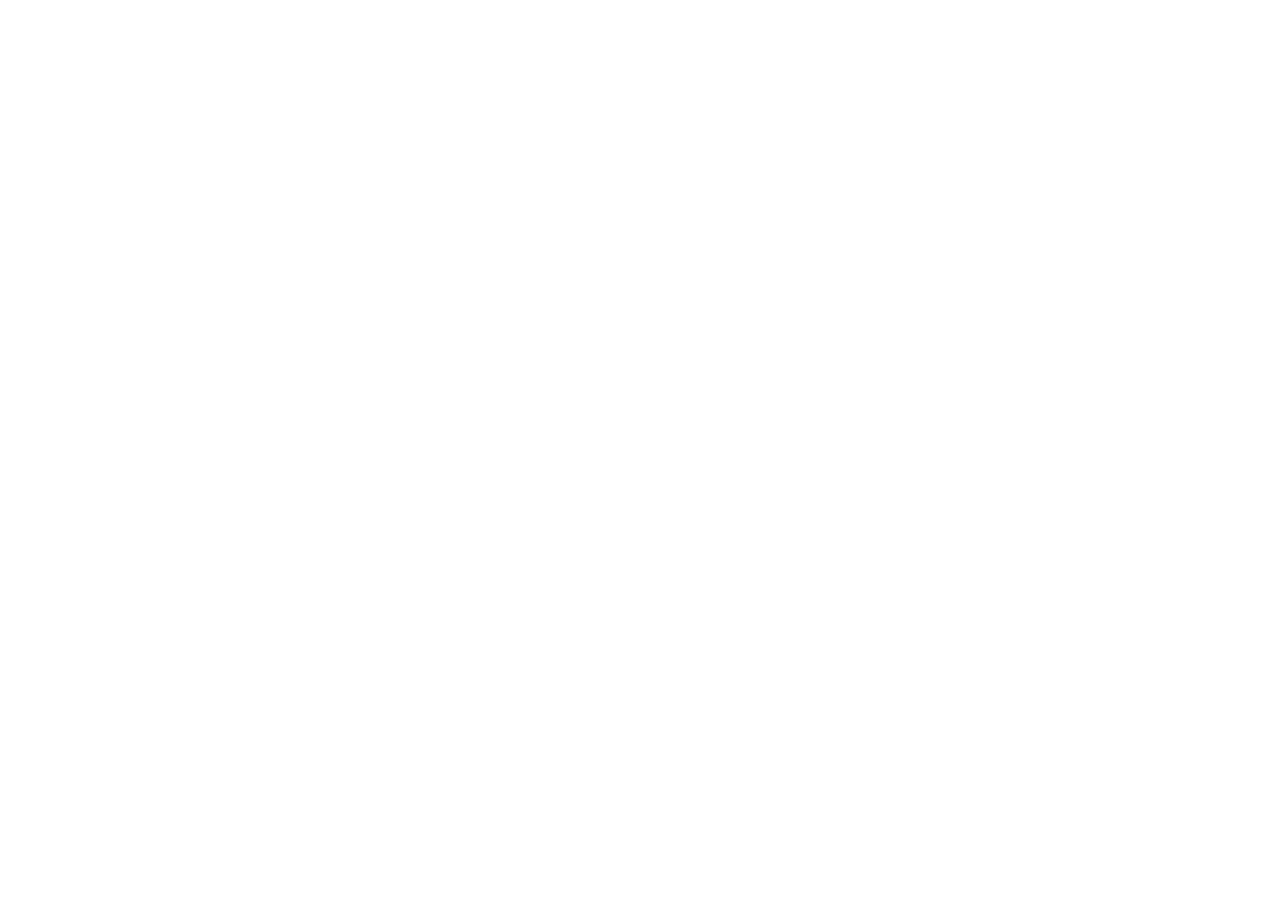
==== index.html @ 676aa28a "basic index.html" ====
<!DOCTYPE html>
<html lang="en">
<head>
    <meta charset="UTF-8">
    <meta http-equiv="X-UA-Compatible" content="IE=edge">
    <meta name="viewport" content="width=device-width, initial-scale=1.0">
    <title>LINUX JÓB xd</title>
</head>
<body>
    <div class="main-container">
        <header class="header">

        </header>

        <main class="main"></main>

        <footer class="footer"></footer>
    </div>
</body>
</html>
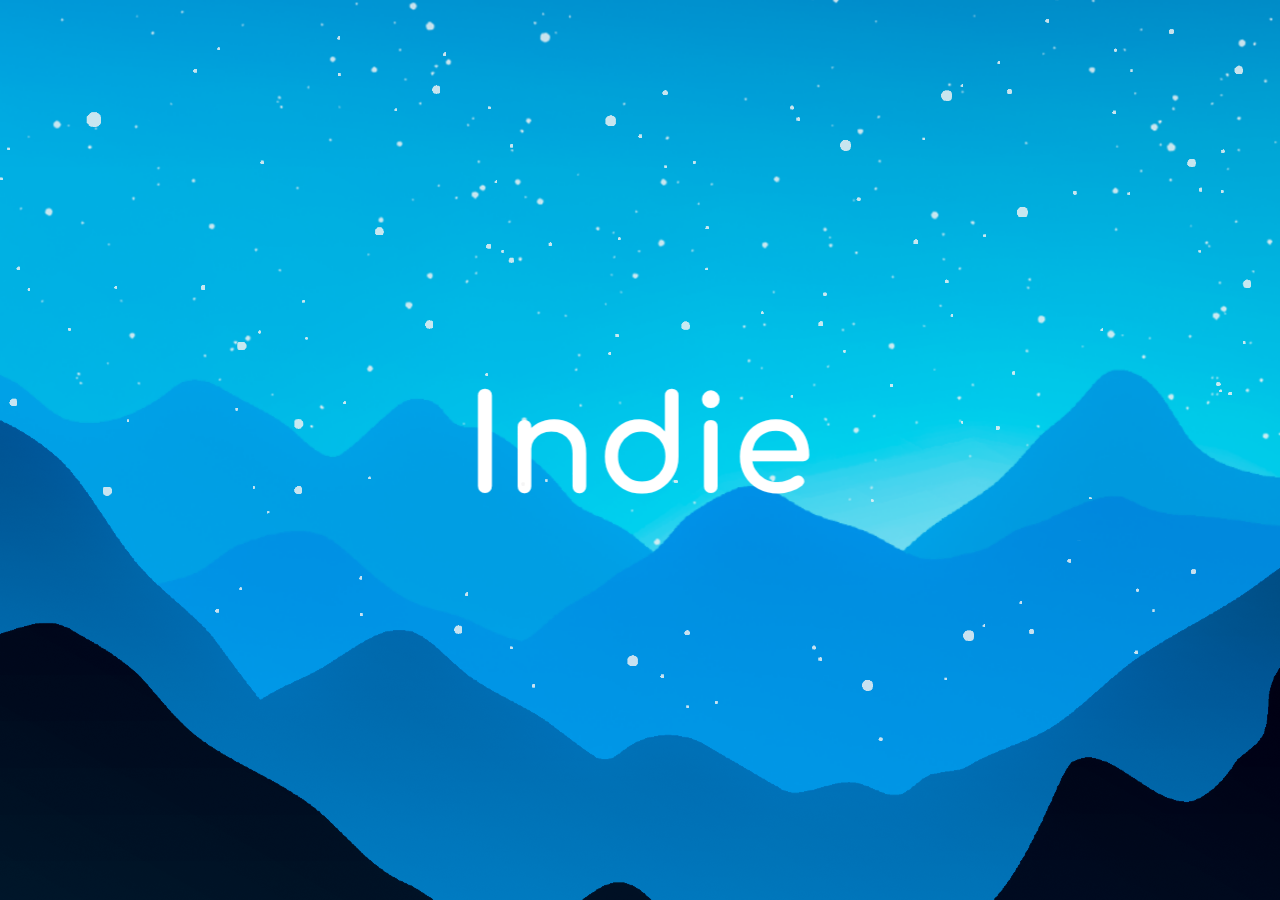
==== commit 991ad838: "aigzsdlpkő" ====
--- a/index.html
+++ b/index.html
@@ -4,17 +4,25 @@
     <meta charset="UTF-8">
     <meta http-equiv="X-UA-Compatible" content="IE=edge">
     <meta name="viewport" content="width=device-width, initial-scale=1.0">
-    <title>LINUX JÓB xd</title>
+    <link rel="stylesheet" href="style/style.css">
+    <title>Indie Games</title>
 </head>
 <body>
-    <div class="main-container">
-        <header class="header">
+    <div class="parallax_wrapper" id="home">
+        <div class="parallax_group" id="Home">
+            <div class="outro_screen parallax_layer layer_1"></div>
+            <div class="parallax_layer layer_2"></div>
+            <div class="parallax_layer layer_3"></div>
+            <div class="parallax_layer layer_4"><h1>Indie</h1></div>
+            <div class="parallax_layer layer_5"></div>
+            <div class="parallax_layer layer_6"></div>
+            <div class="parallax_layer layer_7"></div>
+        </div>
 
-        </header>
+        <div class="outro_screen" id="outro">
+            <h2 id="About_me">Games</h2>
+        </div>
 
-        <main class="main"></main>
-
-        <footer class="footer"></footer>
     </div>
 </body>
 </html>--- a/style/style.css
+++ b/style/style.css
@@ -0,0 +1,309 @@
+@import url("https://fonts.googleapis.com/css2?family=Open+Sans:ital,wght@0,300;0,400;0,500;0,600;0,700;0,800;1,300;1,400;1,500;1,600;1,700;1,800&display=swap");
+@import url("https://fonts.googleapis.com/css2?family=Fredericka+the+Great&display=swap");
+@import url("https://fonts.googleapis.com/css2?family=Bahiana&display=swap");
+@import url("https://fonts.googleapis.com/css2?family=Comfortaa&display=swap");
+@import url("https://fonts.googleapis.com/css2?family=Roboto:wght@500&display=swap");
+@import url("https://fonts.googleapis.com/css2?family=Montserrat:wght@300&display=swap");
+* {
+  margin: 0;
+  padding: 0;
+  -webkit-box-sizing: border-box;
+          box-sizing: border-box;
+}
+
+a {
+  text-decoration: none;
+}
+
+::-webkit-scrollbar {
+  width: 0px;
+}
+
+body {
+  font-family: 'Montserrat', sans-serif;
+  font-size: 4em;
+  background-color: #000d22;
+  color: #fff;
+  width: 100%;
+  overflow: overlay;
+  display: -webkit-box;
+  display: -ms-flexbox;
+  display: flex;
+}
+
+body .parallax_wrapper {
+  margin: auto;
+  scroll-behavior: smooth;
+  -ms-scroll-snap-type: y proximity;
+      scroll-snap-type: y proximity;
+  width: 1920px;
+  height: 100vh;
+  position: relative;
+  overflow-y: scroll;
+  overflow-x: hidden;
+  -webkit-perspective: 450px;
+          perspective: 450px;
+}
+
+body .parallax_wrapper .outro_screen {
+  scroll-snap-align: start;
+  height: 100vh;
+  background-color: #000d22;
+  z-index: 2;
+  text-align: center;
+}
+
+body .parallax_wrapper .outro_screen h2 {
+  padding-top: 90px;
+  padding-left: 20px;
+  padding-right: 20px;
+}
+
+body .parallax_wrapper .outro_screen h3 {
+  padding-top: 90px;
+  padding-left: 20px;
+  padding-right: 20px;
+}
+
+body .parallax_wrapper #outro1 {
+  color: white;
+  background-color: #005a9b;
+}
+
+body .parallax_wrapper .navbar {
+  width: 100%;
+  float: left;
+  position: -webkit-sticky;
+  position: sticky;
+  top: 0px;
+  left: 0px;
+}
+
+body .parallax_wrapper .navbar .logoholder {
+  position: absolute;
+  background-image: url("../img/logo_1.png");
+  background-size: cover;
+  width: 60px;
+  height: 60px;
+  margin: 20px;
+}
+
+body .parallax_wrapper .navbar .navbar-right {
+  position: absolute;
+  right: 0px;
+  display: -webkit-box;
+  display: -ms-flexbox;
+  display: flex;
+  -webkit-box-align: end;
+      -ms-flex-align: end;
+          align-items: flex-end;
+}
+
+body .parallax_wrapper .navbar .navbar-right a {
+  color: white;
+  display: block;
+  margin: 40px 40px;
+  font-size: 20px;
+}
+
+body .parallax_wrapper .parallax_group {
+  width: 100vw;
+  max-width: 1920px;
+  position: relative;
+  height: 100vh;
+  z-index: -1;
+  -webkit-transform-style: preserve-3d;
+          transform-style: preserve-3d;
+}
+
+body .parallax_wrapper .parallax_group .parallax_layer {
+  position: absolute;
+  inset: 0;
+  display: -webkit-box;
+  display: -ms-flexbox;
+  display: flex;
+  -webkit-box-pack: center;
+      -ms-flex-pack: center;
+          justify-content: center;
+  -webkit-box-align: center;
+      -ms-flex-align: center;
+          align-items: center;
+}
+
+body .parallax_wrapper .parallax_group .layer_1 {
+  background-image: url("../img/background_1.2/layer_1.png");
+  background-repeat: no-repeat;
+  background-position: top center;
+  -webkit-transform: translateZ(-200px) scale(1.44444);
+          transform: translateZ(-200px) scale(1.44444);
+  background-color: transparent;
+}
+
+body .parallax_wrapper .parallax_group .layer_1 a {
+  font-size: 0px;
+}
+
+body .parallax_wrapper .parallax_group .layer_1 .box {
+  position: absolute;
+  bottom: 10px;
+  width: 40px;
+  height: 100px;
+  border-radius: 20px;
+}
+
+body .parallax_wrapper .parallax_group .layer_1 .box::before,
+body .parallax_wrapper .parallax_group .layer_1 .box::after {
+  content: "";
+  position: absolute;
+  top: 10%;
+  left: 50%;
+  border: 3px solid white;
+  height: 20px;
+  width: 20px;
+  -webkit-transform: translate(-50%, -50%) rotate(45deg);
+          transform: translate(-50%, -50%) rotate(45deg);
+  border-top: transparent;
+  border-left: transparent;
+  -webkit-animation: arrow 1s infinite ease-in-out;
+          animation: arrow 1s infinite ease-in-out;
+}
+
+body .parallax_wrapper .parallax_group .layer_1 .box::after {
+  opacity: 0%;
+  top: 20%;
+  -webkit-animation-delay: .4s;
+          animation-delay: .4s;
+}
+
+@-webkit-keyframes arrow {
+  0% {
+    opacity: 0;
+  }
+  20% {
+    opacity: 1;
+  }
+  60% {
+    opacity: 1;
+  }
+  100% {
+    top: 85%;
+    opacity: 0;
+  }
+}
+
+@keyframes arrow {
+  0% {
+    opacity: 0;
+  }
+  20% {
+    opacity: 1;
+  }
+  60% {
+    opacity: 1;
+  }
+  100% {
+    top: 85%;
+    opacity: 0;
+  }
+}
+
+body .parallax_wrapper .parallax_group .layer_1 .socials {
+  display: -webkit-box;
+  display: -ms-flexbox;
+  display: flex;
+  -webkit-box-orient: vertical;
+  -webkit-box-direction: normal;
+      -ms-flex-direction: column;
+          flex-direction: column;
+  -webkit-box-pack: justify;
+      -ms-flex-pack: justify;
+          justify-content: space-between;
+  position: absolute;
+  bottom: calc(50% - ((105px + ($logo-margin * 3)) / 2));
+  right: 5px;
+}
+
+body .parallax_wrapper .parallax_group .layer_1 .socials a {
+  font-size: 0px;
+}
+
+body .parallax_wrapper .parallax_group .layer_1 .socials a .social_image {
+  margin-bottom: 20px;
+  width: 35px;
+  height: 35px;
+}
+
+body .parallax_wrapper .parallax_group .layer_2 {
+  background-position: top center;
+  background-image: url("../img/background_1.2/layer_2.png");
+  background-repeat: no-repeat;
+  -webkit-transform: translateZ(-400px) scale(1.88889);
+          transform: translateZ(-400px) scale(1.88889);
+}
+
+body .parallax_wrapper .parallax_group .layer_4 {
+  background-position: top center;
+  background-image: url("../img/background_1.2/layer_4.png");
+  background-repeat: no-repeat;
+  -webkit-transform: translateZ(-800px) scale(3.22222);
+          transform: translateZ(-800px) scale(3.22222);
+}
+
+body .parallax_wrapper .parallax_group .layer_4 h1 {
+  position: relative;
+  font-size: 9vw;
+  color: white;
+  font-family: 'Comfortaa', sans-serif;
+}
+
+body .parallax_wrapper .parallax_group .layer_5 {
+  background-position: top center;
+  background-image: url("../img/background_1.2/layer_5.png");
+  background-repeat: no-repeat;
+  -webkit-transform: translateZ(-1000px) scale(3.66667);
+          transform: translateZ(-1000px) scale(3.66667);
+}
+
+body .parallax_wrapper .parallax_group .layer_3 {
+  background-position: top center;
+  background-image: url("../img/background_1.2/layer_6.3.png");
+  -webkit-transform: translateZ(-600px) scale(2.33333);
+          transform: translateZ(-600px) scale(2.33333);
+  -webkit-animation: snow_fall 75s .1s linear infinite;
+          animation: snow_fall 75s .1s linear infinite;
+}
+
+body .parallax_wrapper .parallax_group .layer_6 {
+  background-position: top center;
+  background-image: url("../img/background_1.2/layer_6.4.png");
+  -webkit-transform: translateZ(-1200px) scale(4.11111);
+          transform: translateZ(-1200px) scale(4.11111);
+  -webkit-animation: snow_fall 150s .3s linear infinite;
+          animation: snow_fall 150s .3s linear infinite;
+}
+
+@-webkit-keyframes snow_fall {
+  0% {
+    background-position: 0 0;
+  }
+  100% {
+    background-position: 1920px 1080px;
+  }
+}
+
+@keyframes snow_fall {
+  0% {
+    background-position: 0 0;
+  }
+  100% {
+    background-position: 1920px 1080px;
+  }
+}
+
+body .parallax_wrapper .parallax_group .layer_7 {
+  background-image: url("../img/background_1.2/layer_7.png");
+  background-repeat: no-repeat;
+  -webkit-transform: translateZ(-1400px) scale(4.33333);
+          transform: translateZ(-1400px) scale(4.33333);
+}
+/*# sourceMappingURL=style.css.map */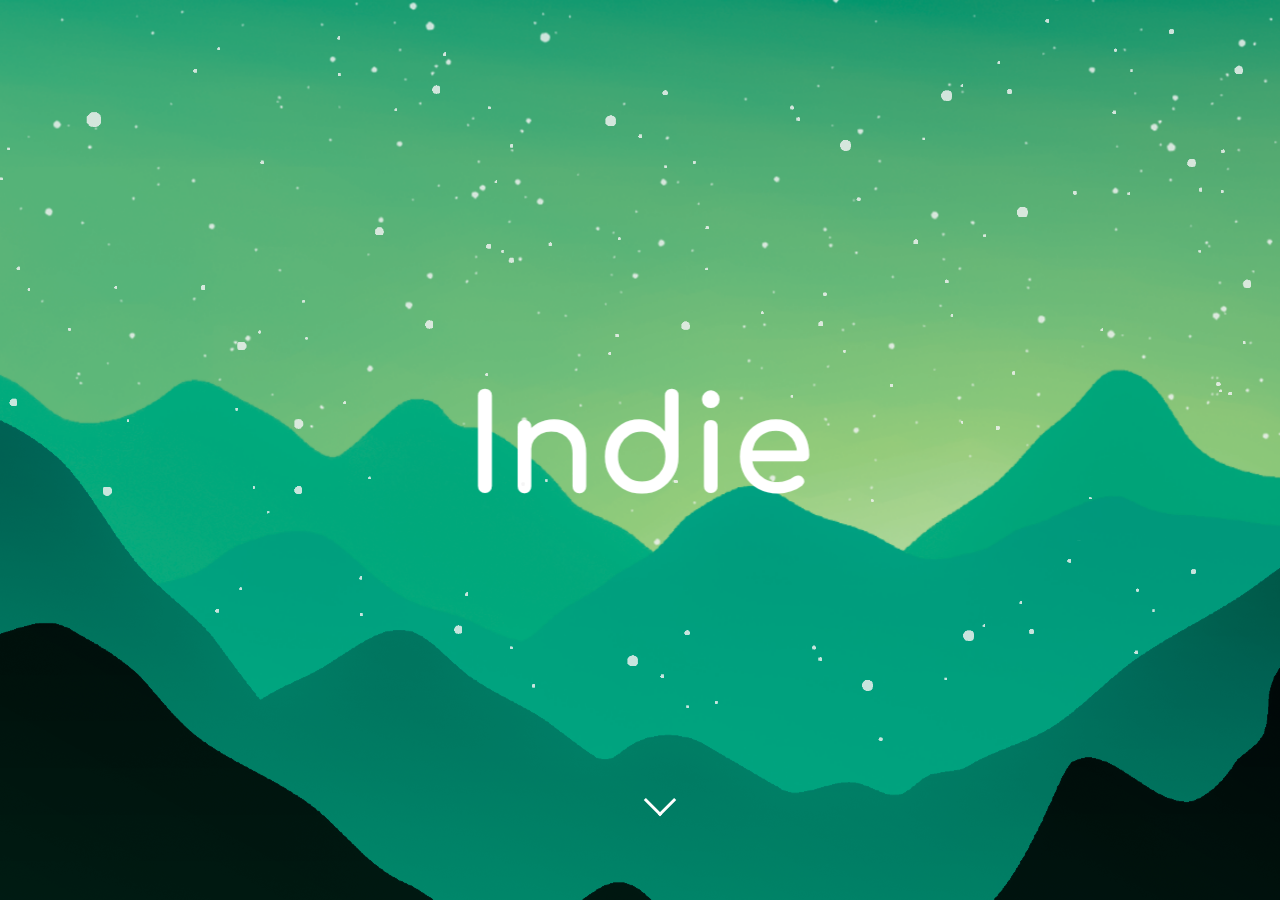
==== commit 19c97528: "Added cards, paralllax" ====
--- a/index.html
+++ b/index.html
@@ -4,13 +4,17 @@
     <meta charset="UTF-8">
     <meta http-equiv="X-UA-Compatible" content="IE=edge">
     <meta name="viewport" content="width=device-width, initial-scale=1.0">
+    <script src="https://cdn.jsdelivr.net/npm/@popperjs/core@2.10.2/dist/umd/popper.min.js" integrity="sha384-7+zCNj/IqJ95wo16oMtfsKbZ9ccEh31eOz1HGyDuCQ6wgnyJNSYdrPa03rtR1zdB" crossorigin="anonymous"></script>
+<script src="https://cdn.jsdelivr.net/npm/bootstrap@5.1.3/dist/js/bootstrap.min.js" integrity="sha384-QJHtvGhmr9XOIpI6YVutG+2QOK9T+ZnN4kzFN1RtK3zEFEIsxhlmWl5/YESvpZ13" crossorigin="anonymous"></script>
     <link rel="stylesheet" href="style/style.css">
     <title>Indie Games</title>
 </head>
 <body>
     <div class="parallax_wrapper" id="home">
         <div class="parallax_group" id="Home">
-            <div class="outro_screen parallax_layer layer_1"></div>
+            <div class="outro_screen parallax_layer layer_1">
+                <a href="#About_me"><div class="box"></div></a>
+            </div>
             <div class="parallax_layer layer_2"></div>
             <div class="parallax_layer layer_3"></div>
             <div class="parallax_layer layer_4"><h1>Indie</h1></div>
@@ -20,8 +24,34 @@
         </div>
 
         <div class="outro_screen" id="outro">
-            <h2 id="About_me">Games</h2>
+            <div class="title">
+                <h2 id="About_me">Games</h2>
+            </div>
+            <div class="cards">
+                <div class="card">
+                    <div class="banner"></div>
+                    <div class="paragraph"></div>
+                    <div class="interect"></div>
+                </div>
+                <div class="card">
+                    <div class="banner"></div>
+                    <div class="paragraph"></div>
+                    <div class="interect"></div>
+                </div>
+                <div class="card">
+                    <div class="banner"></div>
+                    <div class="paragraph"></div>
+                    <div class="interect"></div>
+                </div>
+                <div class="card">
+                    <div class="banner"></div>
+                    <div class="paragraph"></div>
+                    <div class="interect"></div>
+                </div>
+            </div>
         </div>
+
+        <div class="outro_screen"></div>
 
     </div>
 </body>
--- a/style/style.css
+++ b/style/style.css
@@ -20,7 +20,7 @@
 }
 
 body {
-  font-family: 'Montserrat', sans-serif;
+  font-family: 'Comfortaa', sans-serif;
   font-size: 4em;
   background-color: #000d22;
   color: #fff;
@@ -48,26 +48,50 @@
 body .parallax_wrapper .outro_screen {
   scroll-snap-align: start;
   height: 100vh;
-  background-color: #000d22;
+  background-color: #060a09;
   z-index: 2;
+  display: -webkit-box;
+  display: -ms-flexbox;
+  display: flex;
+  -ms-flex-pack: distribute;
+      justify-content: space-around;
   text-align: center;
-}
-
-body .parallax_wrapper .outro_screen h2 {
-  padding-top: 90px;
-  padding-left: 20px;
-  padding-right: 20px;
-}
-
-body .parallax_wrapper .outro_screen h3 {
-  padding-top: 90px;
-  padding-left: 20px;
-  padding-right: 20px;
-}
-
-body .parallax_wrapper #outro1 {
-  color: white;
-  background-color: #005a9b;
+  -webkit-box-align: center;
+      -ms-flex-align: center;
+          align-items: center;
+  -webkit-box-orient: vertical;
+  -webkit-box-direction: normal;
+      -ms-flex-direction: column;
+          flex-direction: column;
+}
+
+body .parallax_wrapper .outro_screen .cards {
+  display: -webkit-box;
+  display: -ms-flexbox;
+  display: flex;
+  width: 93%;
+  height: 75%;
+  -webkit-box-align: center;
+      -ms-flex-align: center;
+          align-items: center;
+  -ms-flex-pack: distribute;
+      justify-content: space-around;
+}
+
+body .parallax_wrapper .outro_screen .cards .card {
+  background-color: #222e2b;
+  border-radius: 2vw;
+  height: 70%;
+  width: 20%;
+  cursor: pointer;
+  -webkit-transition: width 0.5s, height 0.5s, background-color 0.5s;
+  transition: width 0.5s, height 0.5s, background-color 0.5s;
+}
+
+body .parallax_wrapper .outro_screen .cards .card:hover {
+  width: 25%;
+  height: 75%;
+  background-color: #ffffff;
 }
 
 body .parallax_wrapper .navbar {
@@ -253,7 +277,6 @@
   position: relative;
   font-size: 9vw;
   color: white;
-  font-family: 'Comfortaa', sans-serif;
 }
 
 body .parallax_wrapper .parallax_group .layer_5 {
@@ -306,4 +329,26 @@
   -webkit-transform: translateZ(-1400px) scale(4.33333);
           transform: translateZ(-1400px) scale(4.33333);
 }
+
+@-webkit-keyframes transin {
+  0% {
+    -webkit-transform: translateY(-100vh);
+            transform: translateY(-100vh);
+  }
+  100% {
+    -webkit-transform: translateY(0);
+            transform: translateY(0);
+  }
+}
+
+@keyframes transin {
+  0% {
+    -webkit-transform: translateY(-100vh);
+            transform: translateY(-100vh);
+  }
+  100% {
+    -webkit-transform: translateY(0);
+            transform: translateY(0);
+  }
+}
 /*# sourceMappingURL=style.css.map */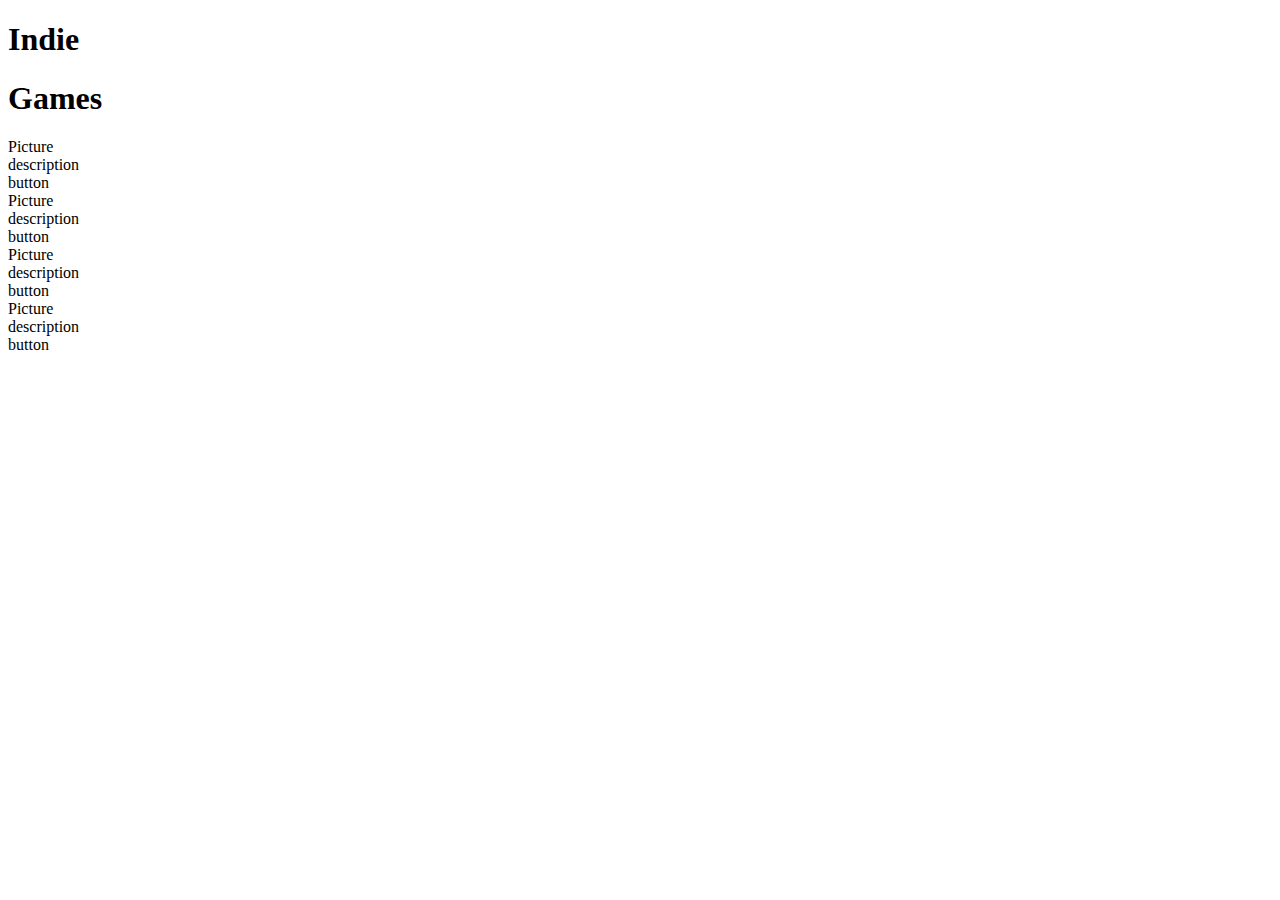
==== commit 21962f82: "Fiexed layout - media queries" ====
--- a/index.html
+++ b/index.html
@@ -1,58 +1,57 @@
 <!DOCTYPE html>
 <html lang="en">
+
 <head>
     <meta charset="UTF-8">
     <meta http-equiv="X-UA-Compatible" content="IE=edge">
     <meta name="viewport" content="width=device-width, initial-scale=1.0">
-    <script src="https://cdn.jsdelivr.net/npm/@popperjs/core@2.10.2/dist/umd/popper.min.js" integrity="sha384-7+zCNj/IqJ95wo16oMtfsKbZ9ccEh31eOz1HGyDuCQ6wgnyJNSYdrPa03rtR1zdB" crossorigin="anonymous"></script>
-<script src="https://cdn.jsdelivr.net/npm/bootstrap@5.1.3/dist/js/bootstrap.min.js" integrity="sha384-QJHtvGhmr9XOIpI6YVutG+2QOK9T+ZnN4kzFN1RtK3zEFEIsxhlmWl5/YESvpZ13" crossorigin="anonymous"></script>
-    <link rel="stylesheet" href="style/style.css">
+    <link rel="stylesheet" href="Style/style.css">
     <title>Indie Games</title>
 </head>
+
 <body>
-    <div class="parallax_wrapper" id="home">
-        <div class="parallax_group" id="Home">
-            <div class="outro_screen parallax_layer layer_1">
-                <a href="#About_me"><div class="box"></div></a>
+    <div class="parwrapper">
+        <div class="parlayer layer0"></div>
+        <div class="parlayer layer1"></div>
+        <div class="parlayer layer2"></div>
+        <div class="parlayer layer3">
+            <h1>Indie</h1>
+        </div>
+        <div class="parlayer layer4"></div>
+        <div class="parlayer layer5"></div>
+        <div class="parlayer layer6"></div>
+        <div class="parlayer layer7"></div>
+    </div>
+
+    <div class="nav">
+        <div class="title">
+            <h1>Games</h1>
+        </div>
+        <div class="cards">
+            <div class="card">
+                <div class="picture">Picture</div>
+                <div class="desc">description</div>
+                <div class="interact">button</div>
             </div>
-            <div class="parallax_layer layer_2"></div>
-            <div class="parallax_layer layer_3"></div>
-            <div class="parallax_layer layer_4"><h1>Indie</h1></div>
-            <div class="parallax_layer layer_5"></div>
-            <div class="parallax_layer layer_6"></div>
-            <div class="parallax_layer layer_7"></div>
-        </div>
-
-        <div class="outro_screen" id="outro">
-            <div class="title">
-                <h2 id="About_me">Games</h2>
+            <div class="card">
+                <div class="picture">Picture</div>
+                <div class="desc">description</div>
+                <div class="interact">button</div>
             </div>
-            <div class="cards">
-                <div class="card">
-                    <div class="banner"></div>
-                    <div class="paragraph"></div>
-                    <div class="interect"></div>
-                </div>
-                <div class="card">
-                    <div class="banner"></div>
-                    <div class="paragraph"></div>
-                    <div class="interect"></div>
-                </div>
-                <div class="card">
-                    <div class="banner"></div>
-                    <div class="paragraph"></div>
-                    <div class="interect"></div>
-                </div>
-                <div class="card">
-                    <div class="banner"></div>
-                    <div class="paragraph"></div>
-                    <div class="interect"></div>
-                </div>
+            <div class="card">
+                <div class="picture">Picture</div>
+                <div class="desc">description</div>
+                <div class="interact">button</div>
+            </div>
+            <div class="card">
+                <div class="picture">Picture</div>
+                <div class="desc">description</div>
+                <div class="interact">button</div>
             </div>
         </div>
+    </div>
 
-        <div class="outro_screen"></div>
+    <script src="Scripts/parallax.js"></script>
+</body>
 
-    </div>
-</body>
 </html>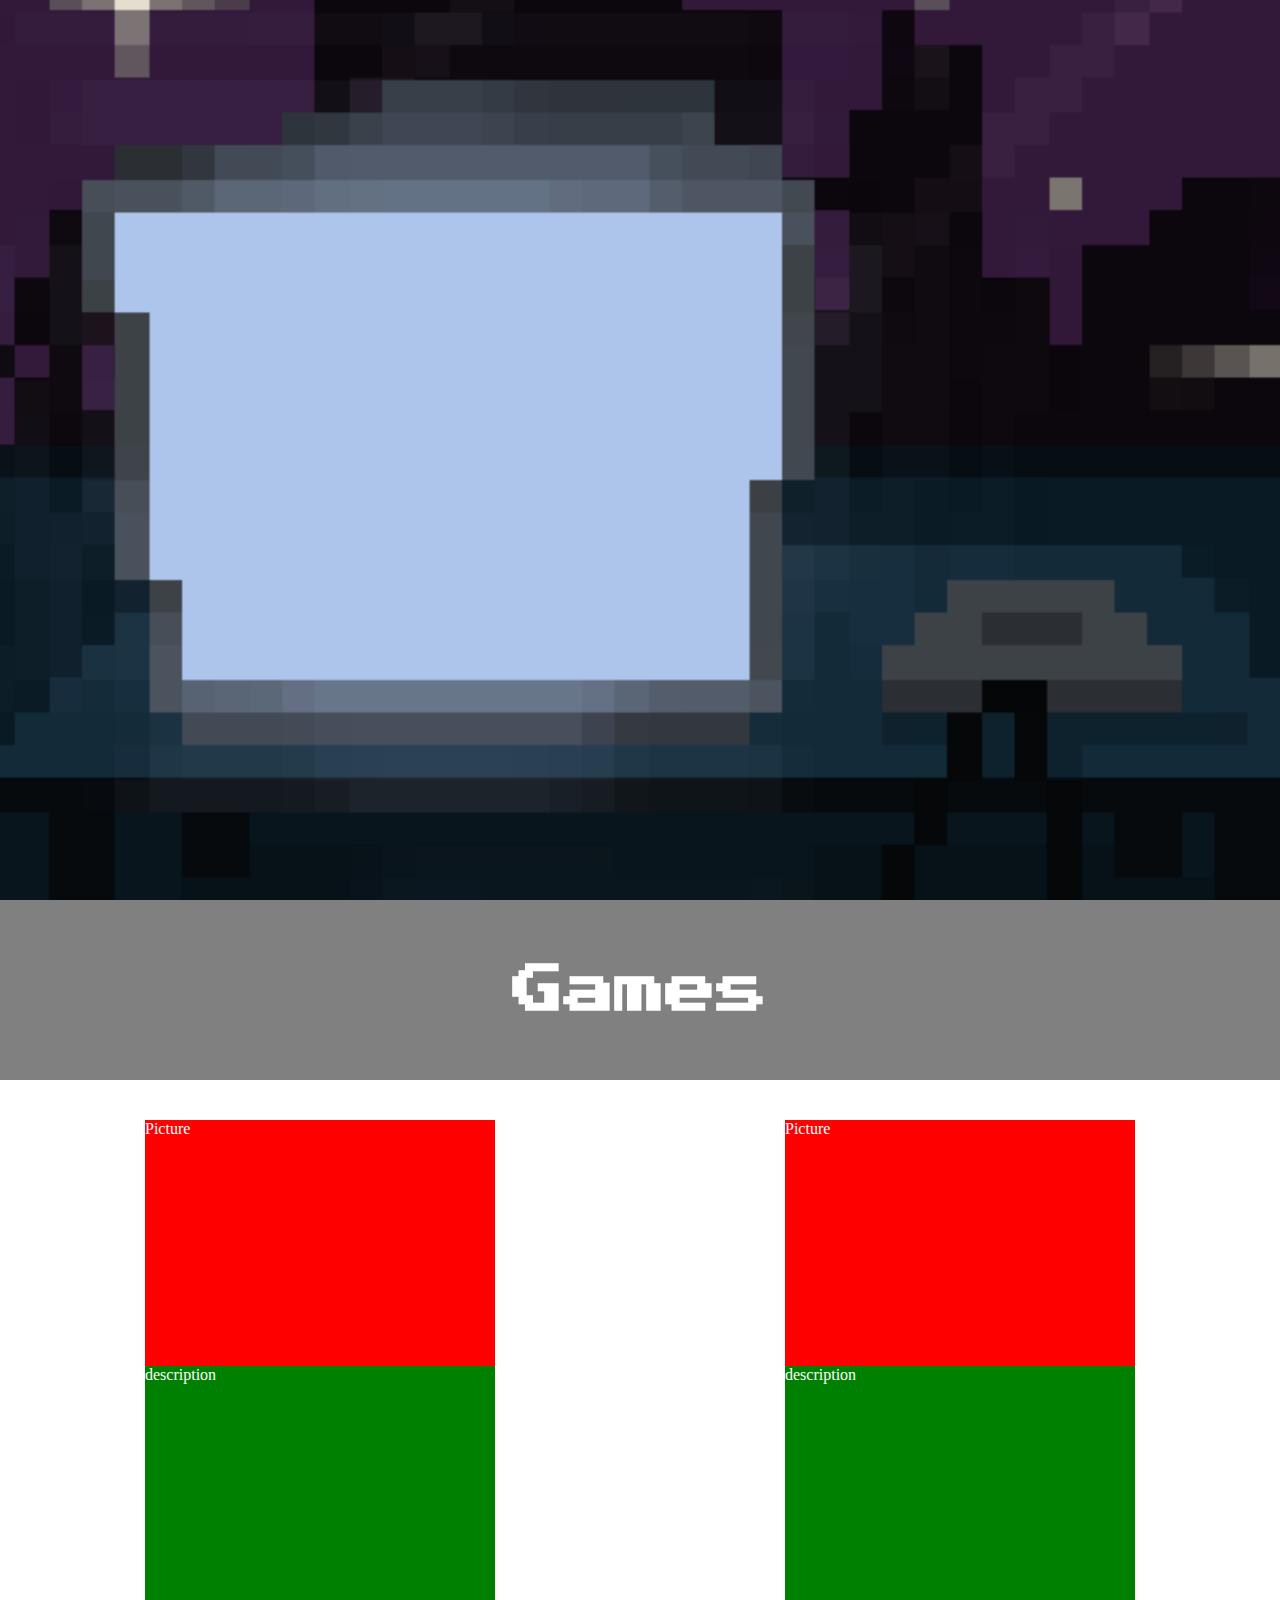
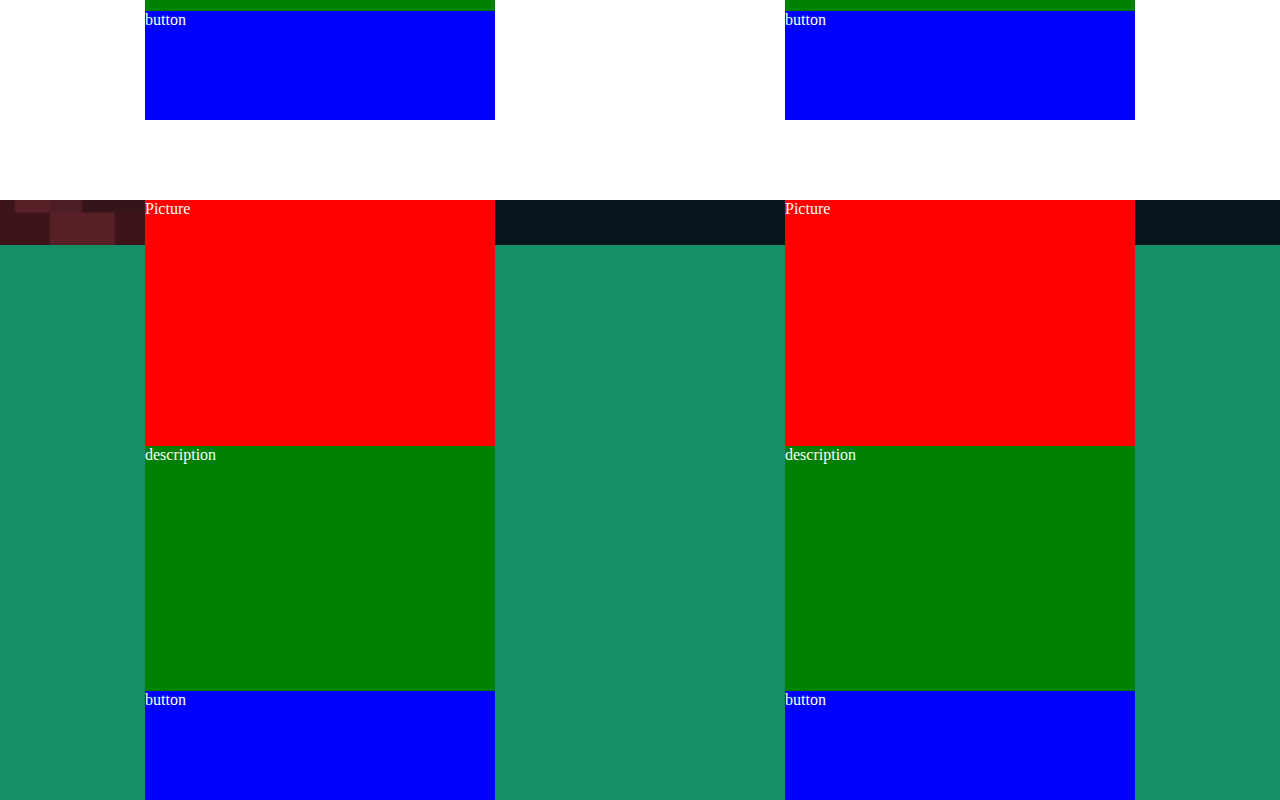
==== commit 4876afe7: "click to zoom out scroll lock still not working" ====
--- a/index.html
+++ b/index.html
@@ -5,18 +5,16 @@
     <meta charset="UTF-8">
     <meta http-equiv="X-UA-Compatible" content="IE=edge">
     <meta name="viewport" content="width=device-width, initial-scale=1.0">
-    <link rel="stylesheet" href="Style/style.css">
+    <link rel="stylesheet" href="style/style.css">
     <title>Indie Games</title>
 </head>
 
 <body>
-    <div class="parwrapper">
+    <div class="parwrapper" onclick="zoomOut()">
         <div class="parlayer layer0"></div>
         <div class="parlayer layer1"></div>
         <div class="parlayer layer2"></div>
-        <div class="parlayer layer3">
-            <h1>Indie</h1>
-        </div>
+        <div class="parlayer layer3"></div>
         <div class="parlayer layer4"></div>
         <div class="parlayer layer5"></div>
         <div class="parlayer layer6"></div>
@@ -52,6 +50,7 @@
     </div>
 
     <script src="Scripts/parallax.js"></script>
+    <script src="Scripts/transitions.js"></script>
 </body>
 
 </html>--- a/style/style.css
+++ b/style/style.css
@@ -0,0 +1,200 @@
+@import url("https://fonts.googleapis.com/css2?family=Open+Sans:ital,wght@0,300;0,400;0,500;0,600;0,700;0,800;1,300;1,400;1,500;1,600;1,700;1,800&display=swap");
+@import url("https://fonts.googleapis.com/css2?family=Fredericka+the+Great&display=swap");
+@import url("https://fonts.googleapis.com/css2?family=Bahiana&display=swap");
+@import url("https://fonts.googleapis.com/css2?family=Comfortaa&display=swap");
+@import url("https://fonts.googleapis.com/css2?family=Roboto:wght@500&display=swap");
+@import url("https://fonts.googleapis.com/css2?family=Press+Start+2P&family=VT323&display=swap");
+* {
+  -webkit-box-sizing: border-box;
+          box-sizing: border-box;
+  margin: 0%;
+  padding: 0%;
+}
+
+::-webkit-scrollbar {
+  width: 0px;
+}
+
+h1,
+h2,
+h3,
+h4,
+h5,
+h6 {
+  font-family: "Press Start 2P", cursive;
+}
+
+body {
+  color: white;
+  background-color: #158f67;
+  overflow-x: hidden;
+  width: 100%;
+}
+
+body .nav {
+  width: 100vw;
+  height: 100vh;
+  background-color: #00100b;
+  position: relative;
+  top: 100vh;
+}
+
+body .nav .title {
+  width: 100%;
+  height: 20%;
+  background-color: grey;
+  display: -webkit-box;
+  display: -ms-flexbox;
+  display: flex;
+  -webkit-box-align: center;
+      -ms-flex-align: center;
+          align-items: center;
+  -webkit-box-pack: center;
+      -ms-flex-pack: center;
+          justify-content: center;
+  font-size: 2vw;
+}
+
+body .nav .cards {
+  width: 100%;
+  height: 80%;
+  background-color: white;
+  display: -webkit-box;
+  display: -ms-flexbox;
+  display: flex;
+  -ms-flex-wrap: wrap;
+      flex-wrap: wrap;
+  -ms-flex-pack: distribute;
+      justify-content: space-around;
+  -webkit-box-align: center;
+      -ms-flex-align: center;
+          align-items: center;
+}
+
+body .nav .cards .card {
+  width: 350px;
+  height: 600px;
+  background-color: black;
+  border-radius: 30px;
+  margin: 40px;
+  display: -webkit-box;
+  display: -ms-flexbox;
+  display: flex;
+  -webkit-box-orient: vertical;
+  -webkit-box-direction: normal;
+      -ms-flex-direction: column;
+          flex-direction: column;
+}
+
+body .nav .cards .card .picture {
+  background-color: red;
+  -webkit-box-flex: 5;
+      -ms-flex-positive: 5;
+          flex-grow: 5;
+}
+
+body .nav .cards .card .desc {
+  background-color: green;
+  -webkit-box-flex: 5;
+      -ms-flex-positive: 5;
+          flex-grow: 5;
+}
+
+body .nav .cards .card .interact {
+  background-color: blue;
+  -webkit-box-flex: 2;
+      -ms-flex-positive: 2;
+          flex-grow: 2;
+}
+
+body .parwrapper {
+  margin: auto;
+  max-width: 1920px;
+  width: 100vw;
+  display: -webkit-box;
+  display: -ms-flexbox;
+  display: flex;
+}
+
+body .parwrapper .parlayer {
+  display: -webkit-box;
+  display: -ms-flexbox;
+  display: flex;
+  -webkit-box-align: center;
+      -ms-flex-align: center;
+          align-items: center;
+  -webkit-box-pack: center;
+      -ms-flex-pack: center;
+          justify-content: center;
+  background-position: top center;
+  background-size: cover;
+  width: 300%;
+  height: 300vh;
+  position: absolute;
+  top: -95%;
+  left: -42%;
+  transition: width 1s, height 1s, top 1s, left 1s;
+  transition-delay: 1s;
+}
+
+body .parwrapper .layer0 {
+  z-index: 1;
+  background-color: transparent;
+}
+
+body .parwrapper .layer1 {
+  background-image: url("../img/bg_room/lay-1.png");
+  z-index: 0;
+}
+
+body .parwrapper .layer2 {
+  background-image: url("../img/bg_room/lay-2.png");
+  z-index: -1;
+}
+
+body .parwrapper .layer3 {
+  font-family: "Courier New", Courier, monospace;
+  font-size: 5vw;
+  z-index: -2;
+  background-image: url("../img/bg_room/lay-3.png");
+}
+
+body .parwrapper .layer4 {
+  background-image: url("../img/bg_room/lay-4.png");
+  z-index: -3;
+}
+
+body .parwrapper .layer5 {
+  background-image: url("../img/bg_room/lay-5.png");
+  z-index: -4;
+}
+
+body .parwrapper .layer6 {
+  background-image: url("../img/bg_room/lay-6.png");
+  z-index: -5;
+}
+
+body .parwrapper .layer7 {
+  background-image: url("../img/bg_room/lay-7.png");
+  z-index: -6;
+}
+
+@-webkit-keyframes snow_fall {
+  0% {
+    background-position: 0 0;
+  }
+  100% {
+    background-position: 1920px 1080px;
+  }
+}
+
+@keyframes snow_fall {
+  0% {
+    background-position: 0 0;
+  }
+  100% {
+    background-position: 1920px 1080px;
+  }
+}
+/*# sourceMappingURL=style.css.map */
+
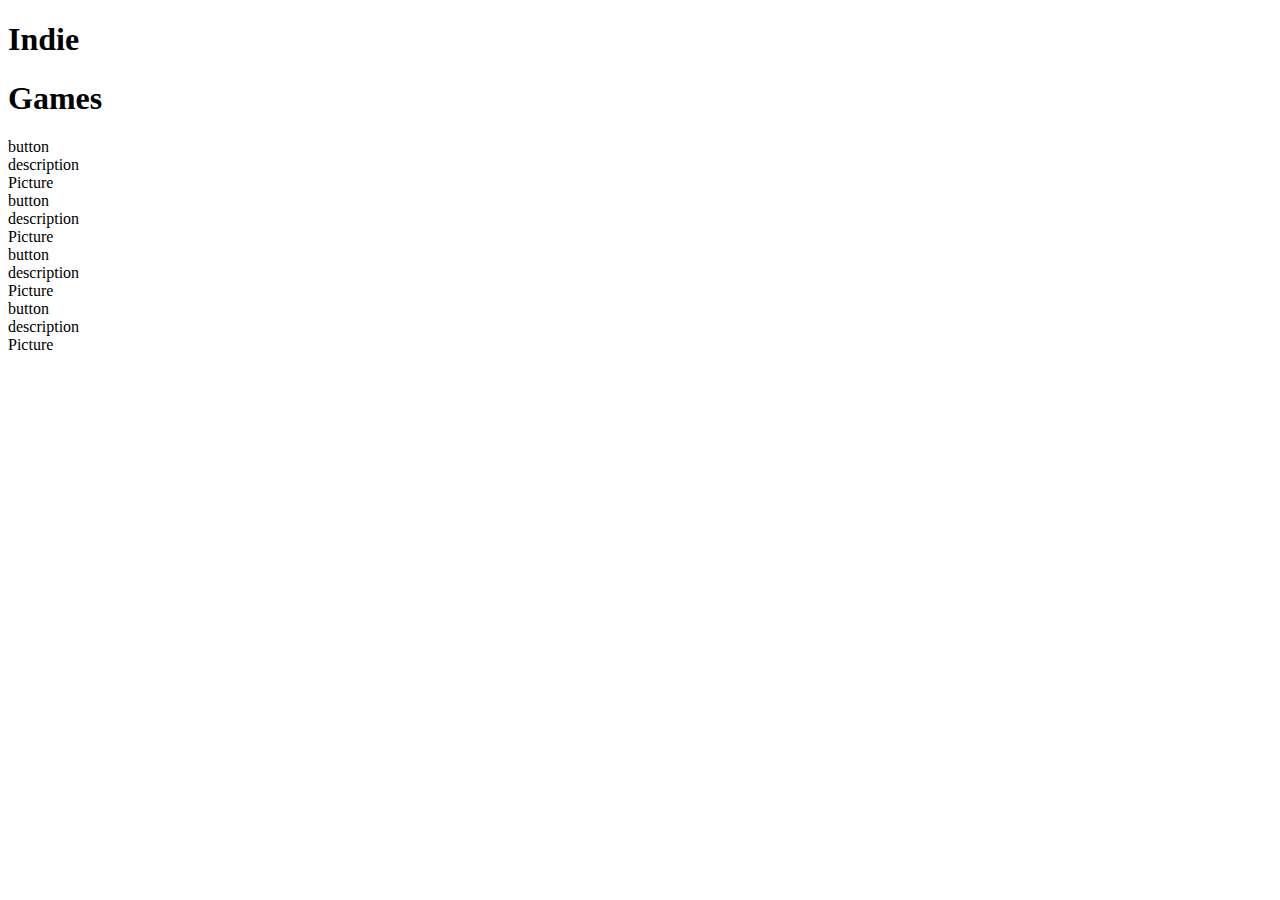
==== commit f9795ce0: "Fixed/added responsive cards + card animations" ====
--- a/index.html
+++ b/index.html
@@ -5,16 +5,18 @@
     <meta charset="UTF-8">
     <meta http-equiv="X-UA-Compatible" content="IE=edge">
     <meta name="viewport" content="width=device-width, initial-scale=1.0">
-    <link rel="stylesheet" href="style/style.css">
+    <link rel="stylesheet" href="Style/style.css">
     <title>Indie Games</title>
 </head>
 
 <body>
-    <div class="parwrapper" onclick="zoomOut()">
+    <div class="parwrapper">
         <div class="parlayer layer0"></div>
         <div class="parlayer layer1"></div>
         <div class="parlayer layer2"></div>
-        <div class="parlayer layer3"></div>
+        <div class="parlayer layer3">
+            <h1>Indie</h1>
+        </div>
         <div class="parlayer layer4"></div>
         <div class="parlayer layer5"></div>
         <div class="parlayer layer6"></div>
@@ -26,31 +28,38 @@
             <h1>Games</h1>
         </div>
         <div class="cards">
-            <div class="card">
-                <div class="picture">Picture</div>
-                <div class="desc">description</div>
-                <div class="interact">button</div>
+            <div class="inbetween">
+                <div class="card">
+                    <div class="subcard interact">button</div>
+                    <div class="subcard desc">description</div>
+                    <div class="subcard picture">Picture</div>
+                </div>
             </div>
-            <div class="card">
-                <div class="picture">Picture</div>
-                <div class="desc">description</div>
-                <div class="interact">button</div>
+            <div class="inbetween">
+                <div class="card">
+                    <div class="subcard interact">button</div>
+                    <div class="subcard desc">description</div>
+                    <div class="subcard picture">Picture</div>
+                </div>
             </div>
-            <div class="card">
-                <div class="picture">Picture</div>
-                <div class="desc">description</div>
-                <div class="interact">button</div>
+            <div class="inbetween">
+                <div class="card">
+                    <div class="subcard interact">button</div>
+                    <div class="subcard desc">description</div>
+                    <div class="subcard picture">Picture</div>
+                </div>
             </div>
-            <div class="card">
-                <div class="picture">Picture</div>
-                <div class="desc">description</div>
-                <div class="interact">button</div>
+            <div class="inbetween">
+                <div class="card">
+                    <div class="subcard interact">button</div>
+                    <div class="subcard desc">description</div>
+                    <div class="subcard picture">Picture</div>
+                </div>
             </div>
         </div>
     </div>
 
     <script src="Scripts/parallax.js"></script>
-    <script src="Scripts/transitions.js"></script>
 </body>
 
 </html>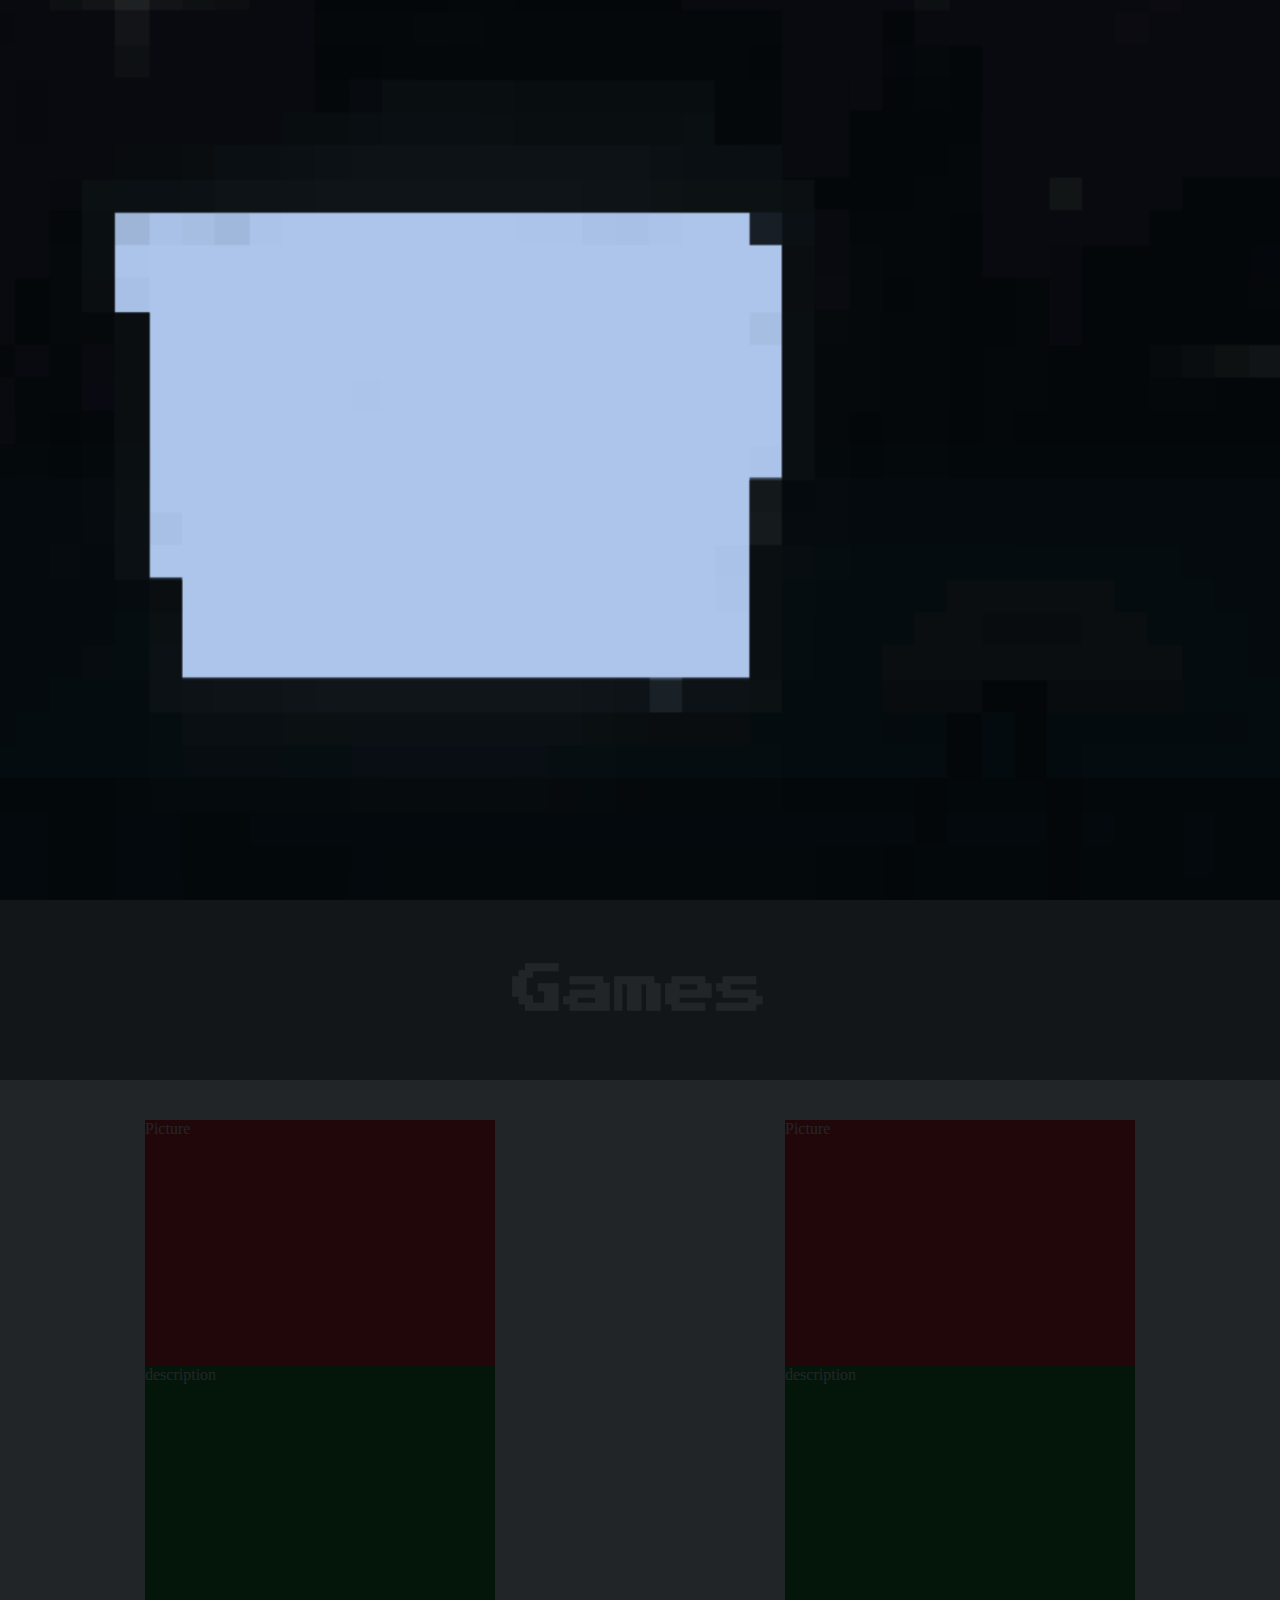
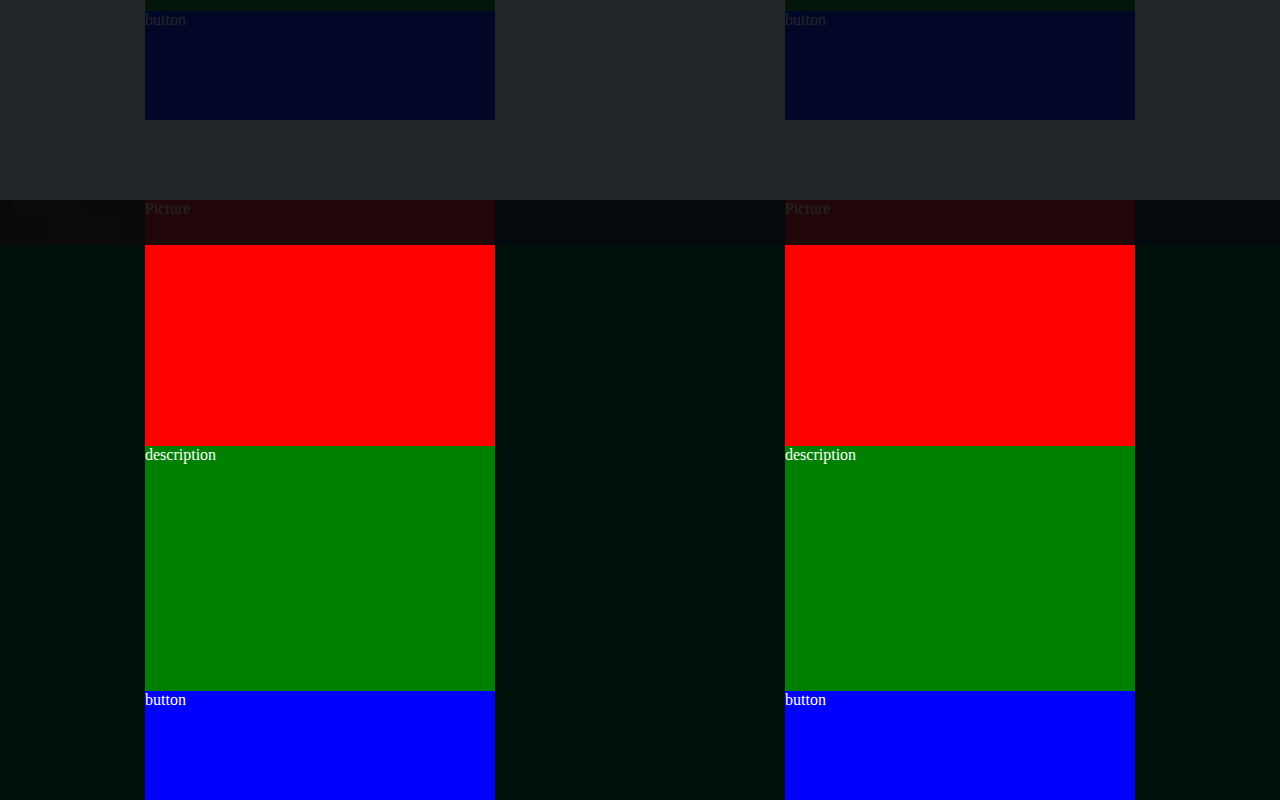
==== commit b1a1dc8a: "asdasd" ====
--- a/index.html
+++ b/index.html
@@ -5,22 +5,21 @@
     <meta charset="UTF-8">
     <meta http-equiv="X-UA-Compatible" content="IE=edge">
     <meta name="viewport" content="width=device-width, initial-scale=1.0">
-    <link rel="stylesheet" href="Style/style.css">
+    <link rel="stylesheet" href="style/style.css">
     <title>Indie Games</title>
 </head>
 
-<body>
-    <div class="parwrapper">
+<body onload="fullScreen();">
+    <div class="parwrapper" onclick="zoomOut()" >
         <div class="parlayer layer0"></div>
         <div class="parlayer layer1"></div>
         <div class="parlayer layer2"></div>
-        <div class="parlayer layer3">
-            <h1>Indie</h1>
-        </div>
+        <div class="parlayer layer3"></div>
         <div class="parlayer layer4"></div>
         <div class="parlayer layer5"></div>
         <div class="parlayer layer6"></div>
         <div class="parlayer layer7"></div>
+        <div class="parlayer layer8" id="shadow"></div>
     </div>
 
     <div class="nav">
@@ -28,38 +27,31 @@
             <h1>Games</h1>
         </div>
         <div class="cards">
-            <div class="inbetween">
-                <div class="card">
-                    <div class="subcard interact">button</div>
-                    <div class="subcard desc">description</div>
-                    <div class="subcard picture">Picture</div>
-                </div>
+            <div class="card">
+                <div class="picture">Picture</div>
+                <div class="desc">description</div>
+                <div class="interact">button</div>
             </div>
-            <div class="inbetween">
-                <div class="card">
-                    <div class="subcard interact">button</div>
-                    <div class="subcard desc">description</div>
-                    <div class="subcard picture">Picture</div>
-                </div>
+            <div class="card">
+                <div class="picture">Picture</div>
+                <div class="desc">description</div>
+                <div class="interact">button</div>
             </div>
-            <div class="inbetween">
-                <div class="card">
-                    <div class="subcard interact">button</div>
-                    <div class="subcard desc">description</div>
-                    <div class="subcard picture">Picture</div>
-                </div>
+            <div class="card">
+                <div class="picture">Picture</div>
+                <div class="desc">description</div>
+                <div class="interact">button</div>
             </div>
-            <div class="inbetween">
-                <div class="card">
-                    <div class="subcard interact">button</div>
-                    <div class="subcard desc">description</div>
-                    <div class="subcard picture">Picture</div>
-                </div>
+            <div class="card">
+                <div class="picture">Picture</div>
+                <div class="desc">description</div>
+                <div class="interact">button</div>
             </div>
         </div>
     </div>
 
     <script src="Scripts/parallax.js"></script>
+    <script src="Scripts/transitions.js"></script>
 </body>
 
 </html>--- a/style/style.css
+++ b/style/style.css
@@ -0,0 +1,210 @@
+@import url("https://fonts.googleapis.com/css2?family=Open+Sans:ital,wght@0,300;0,400;0,500;0,600;0,700;0,800;1,300;1,400;1,500;1,600;1,700;1,800&display=swap");
+@import url("https://fonts.googleapis.com/css2?family=Fredericka+the+Great&display=swap");
+@import url("https://fonts.googleapis.com/css2?family=Bahiana&display=swap");
+@import url("https://fonts.googleapis.com/css2?family=Comfortaa&display=swap");
+@import url("https://fonts.googleapis.com/css2?family=Roboto:wght@500&display=swap");
+@import url("https://fonts.googleapis.com/css2?family=Press+Start+2P&family=VT323&display=swap");
+* {
+  -webkit-box-sizing: border-box;
+          box-sizing: border-box;
+  margin: 0%;
+  padding: 0%;
+}
+
+::-webkit-scrollbar {
+  width: 0px;
+}
+
+h1,
+h2,
+h3,
+h4,
+h5,
+h6 {
+  font-family: "Press Start 2P", cursive;
+}
+
+body {
+  color: white;
+  background-color: #00100b;
+  overflow-x: hidden;
+  overflow-y: hidden;
+  width: 100%;
+}
+
+body .nav {
+  width: 100vw;
+  height: 100vh;
+  background-color: #00100b;
+  position: relative;
+  top: 100vh;
+}
+
+body .nav .title {
+  width: 100%;
+  height: 20%;
+  background-color: grey;
+  display: -webkit-box;
+  display: -ms-flexbox;
+  display: flex;
+  -webkit-box-align: center;
+      -ms-flex-align: center;
+          align-items: center;
+  -webkit-box-pack: center;
+      -ms-flex-pack: center;
+          justify-content: center;
+  font-size: 2vw;
+}
+
+body .nav .cards {
+  width: 100%;
+  height: 80%;
+  background-color: white;
+  display: -webkit-box;
+  display: -ms-flexbox;
+  display: flex;
+  -ms-flex-wrap: wrap;
+      flex-wrap: wrap;
+  -ms-flex-pack: distribute;
+      justify-content: space-around;
+  -webkit-box-align: center;
+      -ms-flex-align: center;
+          align-items: center;
+}
+
+body .nav .cards .card {
+  width: 350px;
+  height: 600px;
+  background-color: black;
+  border-radius: 30px;
+  margin: 40px;
+  display: -webkit-box;
+  display: -ms-flexbox;
+  display: flex;
+  -webkit-box-orient: vertical;
+  -webkit-box-direction: normal;
+      -ms-flex-direction: column;
+          flex-direction: column;
+}
+
+body .nav .cards .card .picture {
+  background-color: red;
+  -webkit-box-flex: 5;
+      -ms-flex-positive: 5;
+          flex-grow: 5;
+}
+
+body .nav .cards .card .desc {
+  background-color: green;
+  -webkit-box-flex: 5;
+      -ms-flex-positive: 5;
+          flex-grow: 5;
+}
+
+body .nav .cards .card .interact {
+  background-color: blue;
+  -webkit-box-flex: 2;
+      -ms-flex-positive: 2;
+          flex-grow: 2;
+}
+
+body .parwrapper {
+  margin: auto;
+  max-width: 1920px;
+  width: 100vw;
+  display: -webkit-box;
+  display: -ms-flexbox;
+  display: flex;
+}
+
+body .parwrapper .parlayer {
+  display: -webkit-box;
+  display: -ms-flexbox;
+  display: flex;
+  -webkit-box-align: center;
+      -ms-flex-align: center;
+          align-items: center;
+  -webkit-box-pack: center;
+      -ms-flex-pack: center;
+          justify-content: center;
+  background-position: top center;
+  background-size: cover;
+  width: 300%;
+  height: 300vh;
+  position: absolute;
+  top: -95%;
+  left: -42%;
+  transition: width 1s, height 1s, top 1s, left 1s;
+}
+
+body .parwrapper .layer0 {
+  z-index: 1;
+  background-color: transparent;
+}
+
+body .parwrapper .layer1 {
+  background-image: url("../img/bg_room/lay-1.png");
+  z-index: 0;
+}
+
+body .parwrapper .layer2 {
+  background-image: url("../img/bg_room/lay-2.png");
+  z-index: -1;
+}
+
+body .parwrapper .layer3 {
+  font-family: "Courier New", Courier, monospace;
+  font-size: 5vw;
+  z-index: -2;
+  background-image: url("../img/bg_room/lay-3.png");
+}
+
+body .parwrapper .layer4 {
+  background-image: url("../img/bg_room/lay-4.png");
+  z-index: -3;
+}
+
+body .parwrapper .layer5 {
+  background-image: url("../img/bg_room/lay-5.png");
+  z-index: -4;
+}
+
+body .parwrapper .layer6 {
+  background-image: url("../img/bg_room/lay-6.png");
+  z-index: -5;
+}
+
+body .parwrapper .layer7 {
+  background-image: url("../img/bg_room/lay-7.png");
+  z-index: -6;
+}
+
+body .parwrapper .layer8 {
+  background-image: url("../img/bg_room/lay-8.png");
+  z-index: 1;
+}
+
+#shadow {
+  transition: opacity 1s ease-in, width 1s, height 1s, top 1s, left 1s;
+}
+
+
+@-webkit-keyframes snow_fall {
+  0% {
+    background-position: 0 0;
+  }
+  100% {
+    background-position: 1920px 1080px;
+  }
+}
+
+@keyframes snow_fall {
+  0% {
+    background-position: 0 0;
+  }
+  100% {
+    background-position: 1920px 1080px;
+  }
+}
+/*# sourceMappingURL=style.css.map */
+
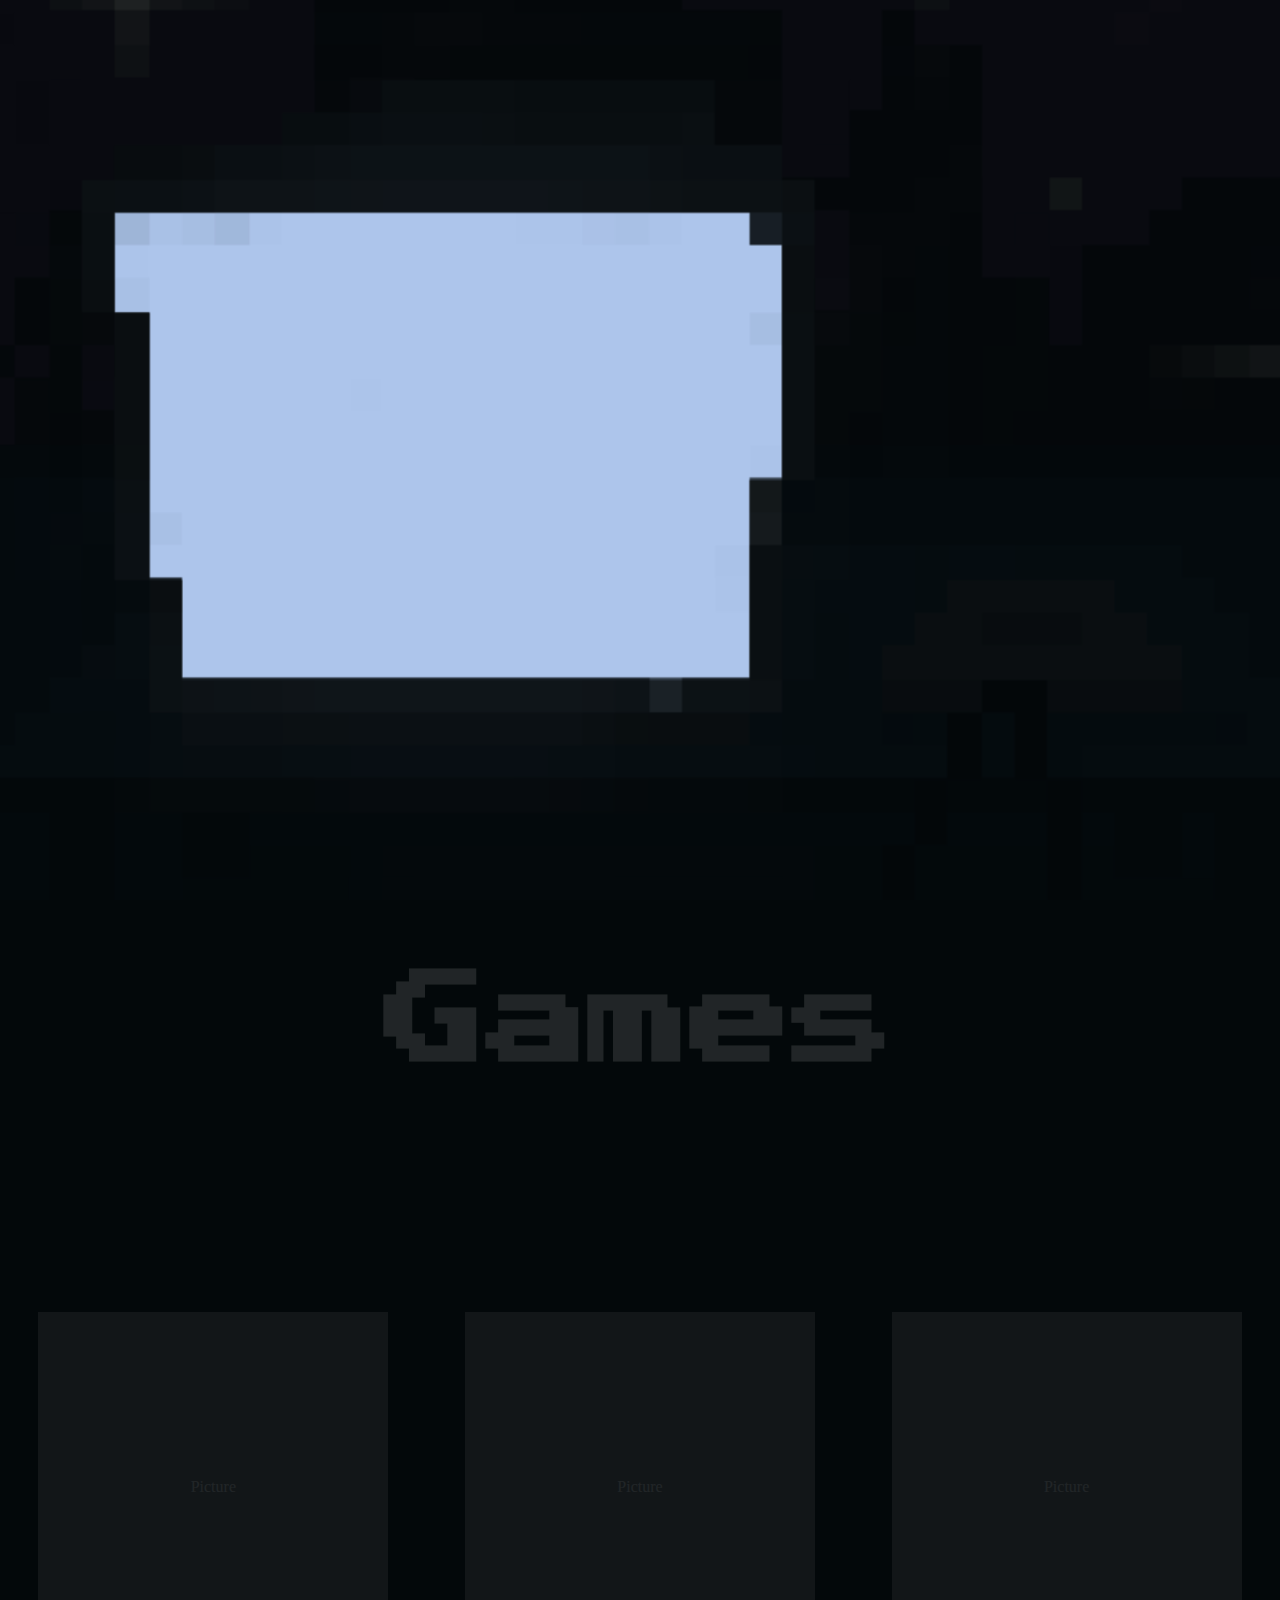
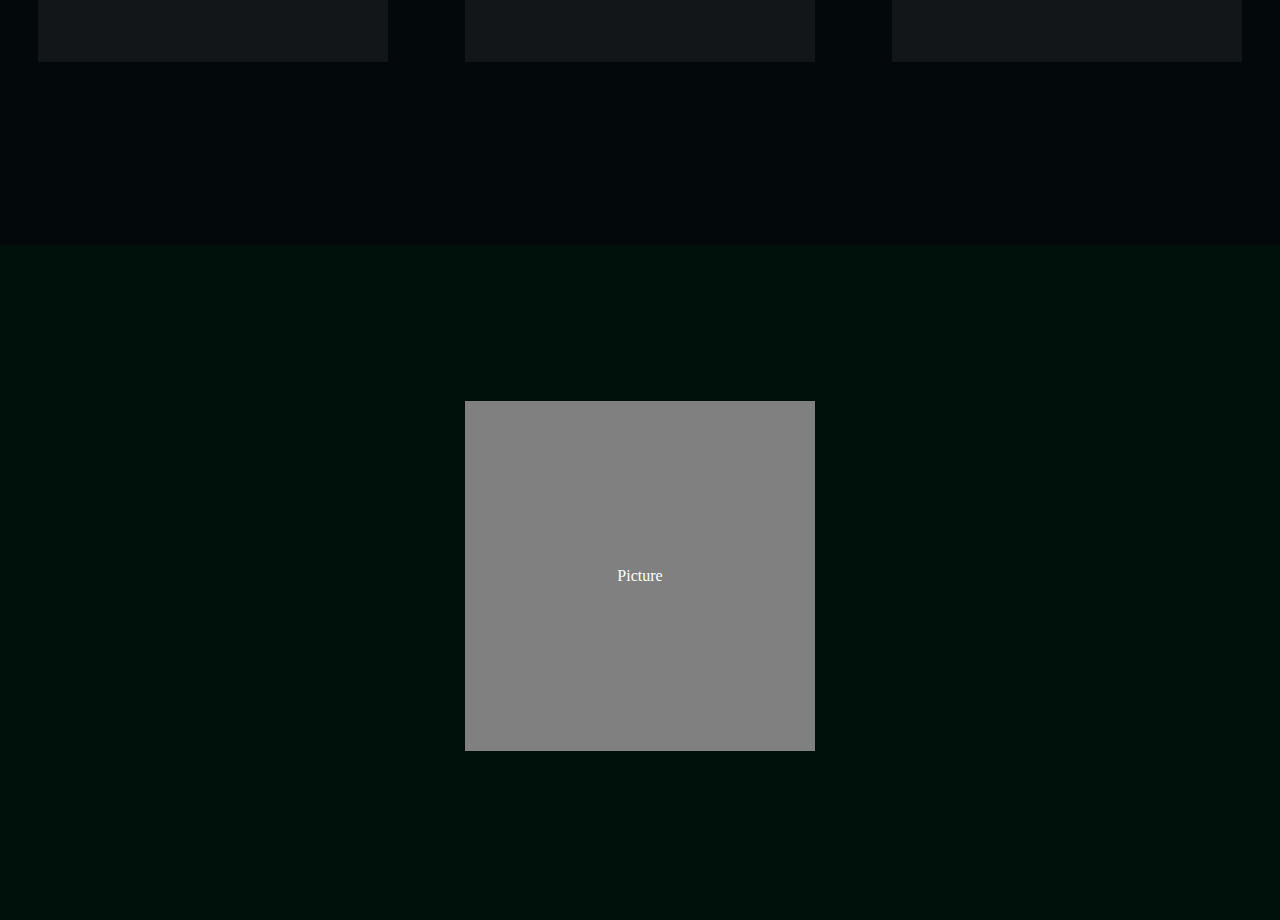
==== commit f1289d41: "Merge branch 'main' into Barnabas" ====
--- a/index.html
+++ b/index.html
@@ -27,25 +27,33 @@
             <h1>Games</h1>
         </div>
         <div class="cards">
-            <div class="card">
-                <div class="picture">Picture</div>
-                <div class="desc">description</div>
-                <div class="interact">button</div>
+            <div class="inbetween">
+                <div class="card">
+                    <div class="subcard interact">button</div>
+                    <div class="subcard desc">description</div>
+                    <div class="subcard picture">Picture</div>
+                </div>
             </div>
-            <div class="card">
-                <div class="picture">Picture</div>
-                <div class="desc">description</div>
-                <div class="interact">button</div>
+            <div class="inbetween">
+                <div class="card">
+                    <div class="subcard interact">button</div>
+                    <div class="subcard desc">description</div>
+                    <div class="subcard picture">Picture</div>
+                </div>
             </div>
-            <div class="card">
-                <div class="picture">Picture</div>
-                <div class="desc">description</div>
-                <div class="interact">button</div>
+            <div class="inbetween">
+                <div class="card">
+                    <div class="subcard interact">button</div>
+                    <div class="subcard desc">description</div>
+                    <div class="subcard picture">Picture</div>
+                </div>
             </div>
-            <div class="card">
-                <div class="picture">Picture</div>
-                <div class="desc">description</div>
-                <div class="interact">button</div>
+            <div class="inbetween">
+                <div class="card">
+                    <div class="subcard interact">button</div>
+                    <div class="subcard desc">description</div>
+                    <div class="subcard picture">Picture</div>
+                </div>
             </div>
         </div>
     </div>
--- a/style/style.css
+++ b/style/style.css
@@ -43,7 +43,6 @@
 body .nav .title {
   width: 100%;
   height: 20%;
-  background-color: grey;
   display: -webkit-box;
   display: -ms-flexbox;
   display: flex;
@@ -53,18 +52,25 @@
   -webkit-box-pack: center;
       -ms-flex-pack: center;
           justify-content: center;
-  font-size: 2vw;
+  font-size: 3vw;
+  -webkit-transition-property: all;
+  transition-property: all;
+  -webkit-transition-duration: 0.5s;
+          transition-duration: 0.5s;
 }
 
 body .nav .cards {
   width: 100%;
   height: 80%;
-  background-color: white;
   display: -webkit-box;
   display: -ms-flexbox;
   display: flex;
   -ms-flex-wrap: wrap;
       flex-wrap: wrap;
+  -webkit-transition-property: all;
+  transition-property: all;
+  -webkit-transition-duration: 0.5s;
+          transition-duration: 0.5s;
   -ms-flex-pack: distribute;
       justify-content: space-around;
   -webkit-box-align: center;
@@ -72,40 +78,85 @@
           align-items: center;
 }
 
-body .nav .cards .card {
+body .nav .cards .inbetween {
+  height: 550px;
+  display: -webkit-box;
+  display: -ms-flexbox;
+  display: flex;
+  margin: 20px;
+  -webkit-box-align: center;
+      -ms-flex-align: center;
+          align-items: center;
+}
+
+body .nav .cards .inbetween .card {
+  position: relative;
   width: 350px;
-  height: 600px;
-  background-color: black;
-  border-radius: 30px;
-  margin: 40px;
-  display: -webkit-box;
-  display: -ms-flexbox;
-  display: flex;
-  -webkit-box-orient: vertical;
-  -webkit-box-direction: normal;
-      -ms-flex-direction: column;
-          flex-direction: column;
-}
-
-body .nav .cards .card .picture {
-  background-color: red;
-  -webkit-box-flex: 5;
-      -ms-flex-positive: 5;
-          flex-grow: 5;
-}
-
-body .nav .cards .card .desc {
-  background-color: green;
-  -webkit-box-flex: 5;
-      -ms-flex-positive: 5;
-          flex-grow: 5;
-}
-
-body .nav .cards .card .interact {
-  background-color: blue;
-  -webkit-box-flex: 2;
-      -ms-flex-positive: 2;
-          flex-grow: 2;
+  height: 350px;
+  -webkit-transition-property: height;
+  transition-property: height;
+  -webkit-transition-duration: 0.5s;
+          transition-duration: 0.5s;
+}
+
+body .nav .cards .inbetween .card .subcard {
+  width: 350px;
+  display: -webkit-box;
+  display: -ms-flexbox;
+  display: flex;
+  -ms-flex-pack: distribute;
+      justify-content: space-around;
+  -webkit-box-align: center;
+      -ms-flex-align: center;
+          align-items: center;
+}
+
+body .nav .cards .inbetween .card .interact {
+  background-color: greenyellow;
+  -webkit-transform: all 0.5s ease;
+          transform: all 0.5s ease;
+  position: absolute;
+  height: 50px;
+  -webkit-transition-property: -webkit-transform;
+  transition-property: -webkit-transform;
+  transition-property: transform;
+  transition-property: transform, -webkit-transform;
+  -webkit-transition-duration: 0.45s;
+          transition-duration: 0.45s;
+}
+
+body .nav .cards .inbetween .card .desc {
+  position: absolute;
+  background-color: tomato;
+  height: 150px;
+  -webkit-transition-property: -webkit-transform;
+  transition-property: -webkit-transform;
+  transition-property: transform;
+  transition-property: transform, -webkit-transform;
+  -webkit-transition: ease;
+  transition: ease;
+  -webkit-transition-duration: 0.35s;
+          transition-duration: 0.35s;
+}
+
+body .nav .cards .inbetween .card .picture {
+  position: absolute;
+  height: 350px;
+  background-color: grey;
+}
+
+body .nav .cards .card:hover {
+  height: 550px;
+}
+
+body .nav .cards .card:hover .interact {
+  -webkit-transform: translateY(500px);
+          transform: translateY(500px);
+}
+
+body .nav .cards .card:hover .desc {
+  -webkit-transform: translateY(350px);
+          transform: translateY(350px);
 }
 
 body .parwrapper {
@@ -206,5 +257,43 @@
     background-position: 1920px 1080px;
   }
 }
+
+@media only screen and (max-width: 779px) {
+  body .nav {
+    height: 300vh;
+  }
+  body .nav .title {
+    height: 5%;
+    font-size: 4vw;
+  }
+  body .nav .cards {
+    height: 95%;
+  }
+}
+
+@media only screen and (min-width: 780px) and (max-width: 1169px) {
+  body .nav {
+    height: 200vh;
+  }
+  body .nav .title {
+    height: 10%;
+    font-size: 6vw;
+  }
+  body .nav .cards {
+    height: 90%;
+  }
+}
+
+@media only screen and (min-width: 1170px) and (max-width: 1559px) {
+  body .nav {
+    height: 180vh;
+  }
+  body .nav .title {
+    height: 15%;
+    font-size: 4vw;
+  }
+  body .nav .cards {
+    height: 85%;
+  }
+}
 /*# sourceMappingURL=style.css.map */
-
